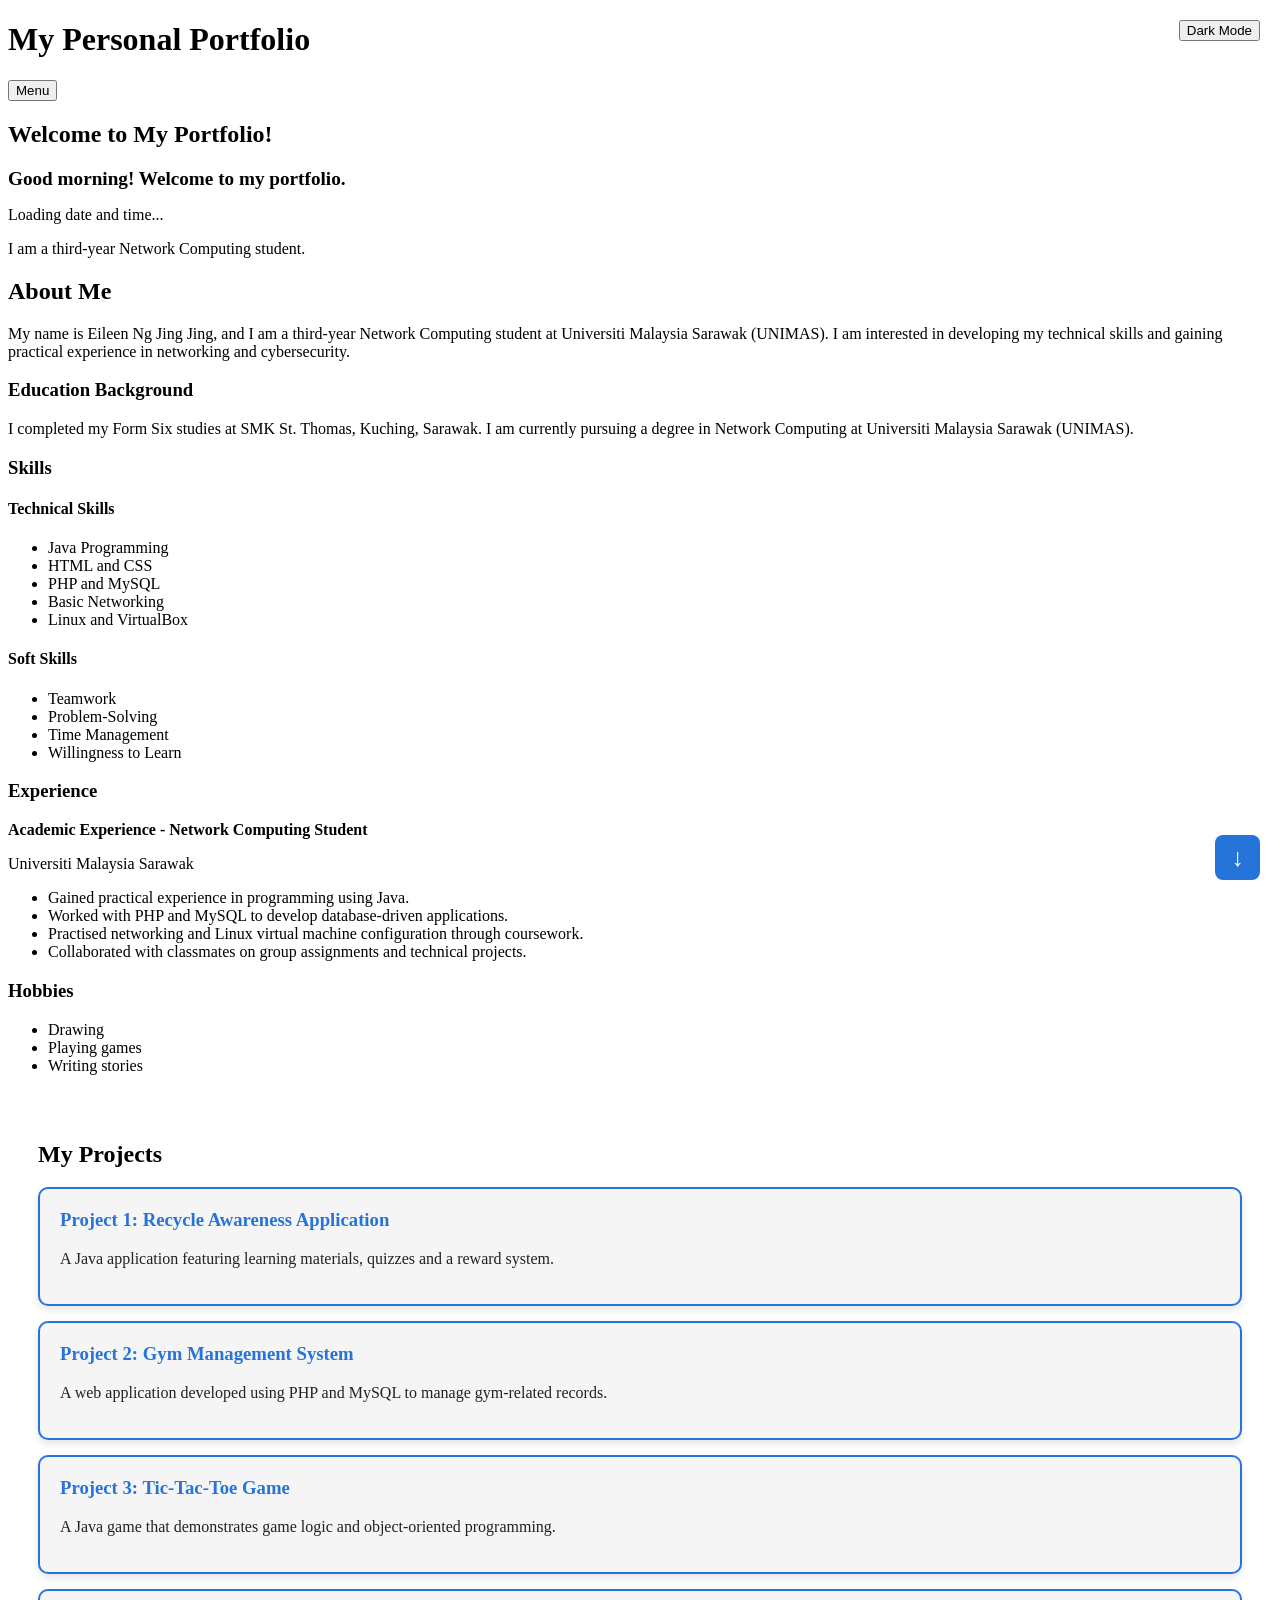
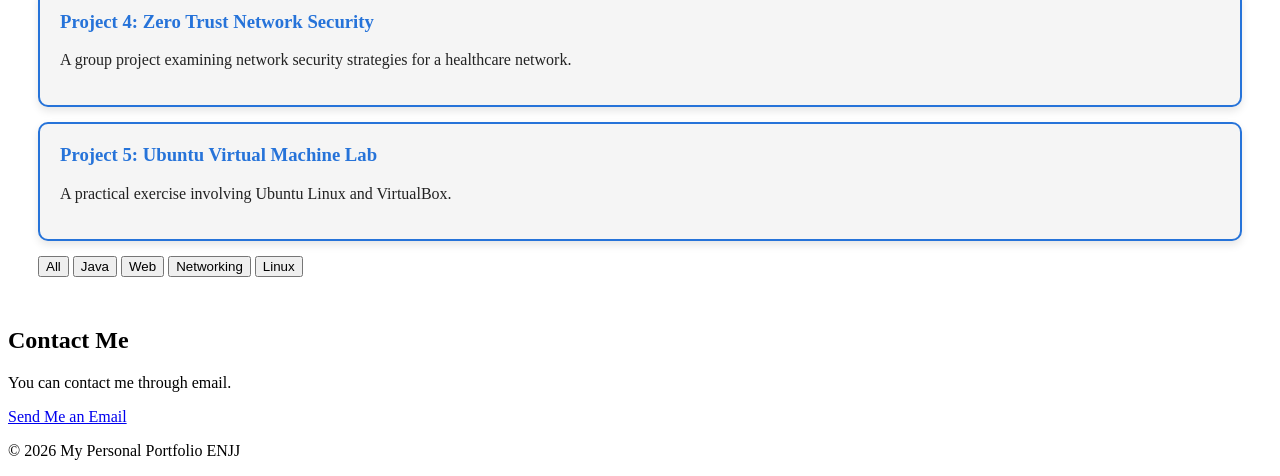
==== index.html @ 938d04ae "Update index.html" ====
<!DOCTYPE html>
<html lang="en">
    <head>
        <meta charset="UTF-8">
        <meta name="viewport" content="width=device-width, initial-scale=1.0">
        <title>My Personal Portfolio</title>

        <!--Link to CSS-->
        <link rel="stylesheet" href="style.css">
    </head>

    <body>
        
        <div id="scroll-progress"></div>

        <!--Navigation Bar-->
        <header>
            <h1>My Personal Portfolio</h1>

            <button id="theme-toggle" type="button">
                Dark Mode
            </button>

            <button id="menu-toggle" type="button" aria-expanded="false" aria-controls="main-nav">
                Menu
            </button>

            <nav id="main-nav">
                <a href="#home">Home</a>
                <a href="#about">About Me</a>
                <a href="#projects">Projects</a>
                <a href="#contact">Contact</a>
            </nav>
        </header>

        <main>
            <!--1.Home-->
            <section id="home">
                <h2>Welcome to My Portfolio!</h2>
                
                <p id="greeting">Welcome to my portfolio!</p>
                <p id="live-clock">Loading date and time...</p>
                
                <p>I am a third-year Network Computing student.</p>

            </section>

            <!--2.About Me-->
            <section id="about">
                <h2>About Me</h2>
                <p>My name is Eileen Ng Jing Jing, and I am a third-year Network Computing student at Universiti Malaysia Sarawak (UNIMAS). I am interested in developing my technical skills and gaining practical experience in networking and cybersecurity.</p>

                <h3>Education Background</h3>
                <p>I completed my Form Six studies at SMK St. Thomas, Kuching, Sarawak. I am currently pursuing a degree in Network Computing at Universiti Malaysia Sarawak (UNIMAS).</p>

                <h3>Skills</h3>
                <h4>Technical Skills</h4>
                <ul>
                    <li>Java Programming</li>
                    <li>HTML and CSS</li>
                    <li>PHP and MySQL</li>
                    <li>Basic Networking</li>
                    <li>Linux and VirtualBox</li>
                </ul>

                <h4>Soft Skills</h4>
                <ul>
                    <li>Teamwork</li>
                    <li>Problem-Solving</li>
                    <li>Time Management</li>
                    <li>Willingness to Learn</li>
                </ul>

                <h3>Experience</h3>
                <p><strong>Academic Experience - Network Computing Student</strong></p>
                <p>Universiti Malaysia Sarawak</p>
                <ul>
                    <li>Gained practical experience in programming using Java.</li>
                    <li>Worked with PHP and MySQL to develop database-driven applications.</li>
                    <li>Practised networking and Linux virtual machine configuration through coursework.</li>
                    <li>Collaborated with classmates on group assignments and technical projects.</li>
                </ul>

                <h3>Hobbies</h3>
                <ul>
                    <li>Drawing</li>
                    <li>Playing games</li>
                    <li>Writing stories</li>
                </ul>

            </section>

            <!--3.Projects-->
            <section id="projects">
                <h2>My Projects</h2>

                <article class="project-card" data-category="java">
                    <h3>Project 1: Recycle Awareness Application</h3>
                    <p>A Java application featuring learning materials, quizzes and a reward system.</p>
                </article>

                <article class="project-card" data-category="web">
                    <h3>Project 2: Gym Management System</h3>
                    <p>A web application developed using PHP and MySQL to manage gym-related records.</p>
                </article>

                <article class="project-card" data-category="java">
                    <h3>Project 3: Tic-Tac-Toe Game</h3>
                    <p>A Java game that demonstrates game logic and object-oriented programming.</p>
                </article>

                <article class="project-card" data-category="network">
                    <h3>Project 4: Zero Trust Network Security</h3>
                    <p>A group project examining network security strategies for a healthcare network.</p>
                </article>

                <article class="project-card" data-category="linux">
                    <h3>Project 5: Ubuntu Virtual Machine Lab</h3>
                    <p>A practical exercise involving Ubuntu Linux and VirtualBox.</p>
                </article>

                <div class="project-filters">
                    <button class="filter-btn" data-filter="all">All</button>
                    <button class="filter-btn" data-filter="java">Java</button>
                    <button class="filter-btn" data-filter="web">Web</button>
                    <button class="filter-btn" data-filter="network">Networking</button>
                    <button class="filter-btn" data-filter="linux">Linux</button>
                </div>
            </section>

            <!--Contact-->
            <section id="contact">
                <h2>Contact Me</h2>
                <p>You can contact me through email.</p>
                <a href="mailto:103918@siswa.unimas.my">
                    Send Me an Email 
                </a>
            </section>
        </main>

        <!--copyright-->
        <footer>
            <p>&copy; 2026 My Personal Portfolio ENJJ</p>
        </footer>
        
        <!--auto scroll-->
        <button id="back-to-top" type="button" aria-label="Scroll down">
                ↓
            </button>

        <!--Link to JavaScript-->
        <script src="script.js"></script>
    </body>

</html>
---- style.css ----
/* Dark mode appearance*/
.dark-mode {
    background-color: #222;
    color: #f5f5f5;
}

/* Dark Mode button position */
#theme-toggle {
    position: fixed;
    top: 20px;
    right: 20px;
    cursor: pointer;
}

/* Up and Down Arrow Button */
#back-to-top {
    position: fixed;
    right: 20px;
    bottom: 20px;
    width: 45px;
    height: 45px;
    border: none;
    border-radius: 8px;
    background-color: #2673d9;
    color: white;
    font-size: 25px;
    cursor: pointer;
    z-index: 1001;
}

/* Hide navigation links by default */
#main-nav {
    display: none;
    flex-direction: column;
    gap: 10px;
}

/* Show navigation links when Menu is pressed */
#main-nav.show-menu {
    display: flex;
}

/* Menu button */
#menu-toggle {
    cursor: pointer;
}

/* Scroll progress bar */
#scroll-progress {
    position: fixed;
    top: 0;
    left: 0;
    height: 4px;
    width: 0;
    background-color: #2673d9;
    z-index: 1000;
}

/* Projects Section */
#projects {
    padding: 30px;
}

/* Project boxes */
.project-card {
    border: 2px solid #2673d9;
    border-radius: 10px;
    padding: 20px;
    margin: 15px 0;
    background-color: #f5f5f5;
    color: #222;
    box-shadow: 0 4px 8px rgba(0, 0, 0, 0.1);
    transition: transform 0.3s, box-shadow 0.3s;
}

/* Hover effect */
.project-card:hover {
    transform: translateY(-5px);
    box-shadow: 0 8px 16px rgba(0, 0, 0, 0.2);
}

/* Project titles */
.project-card h3 {
    margin-top: 0;
    color: #2673d9;
}

/* Time-based greeting */
#greeting {
    font-size: 1.2rem;
    font-weight: bold;
    margin: 15px 0;
}
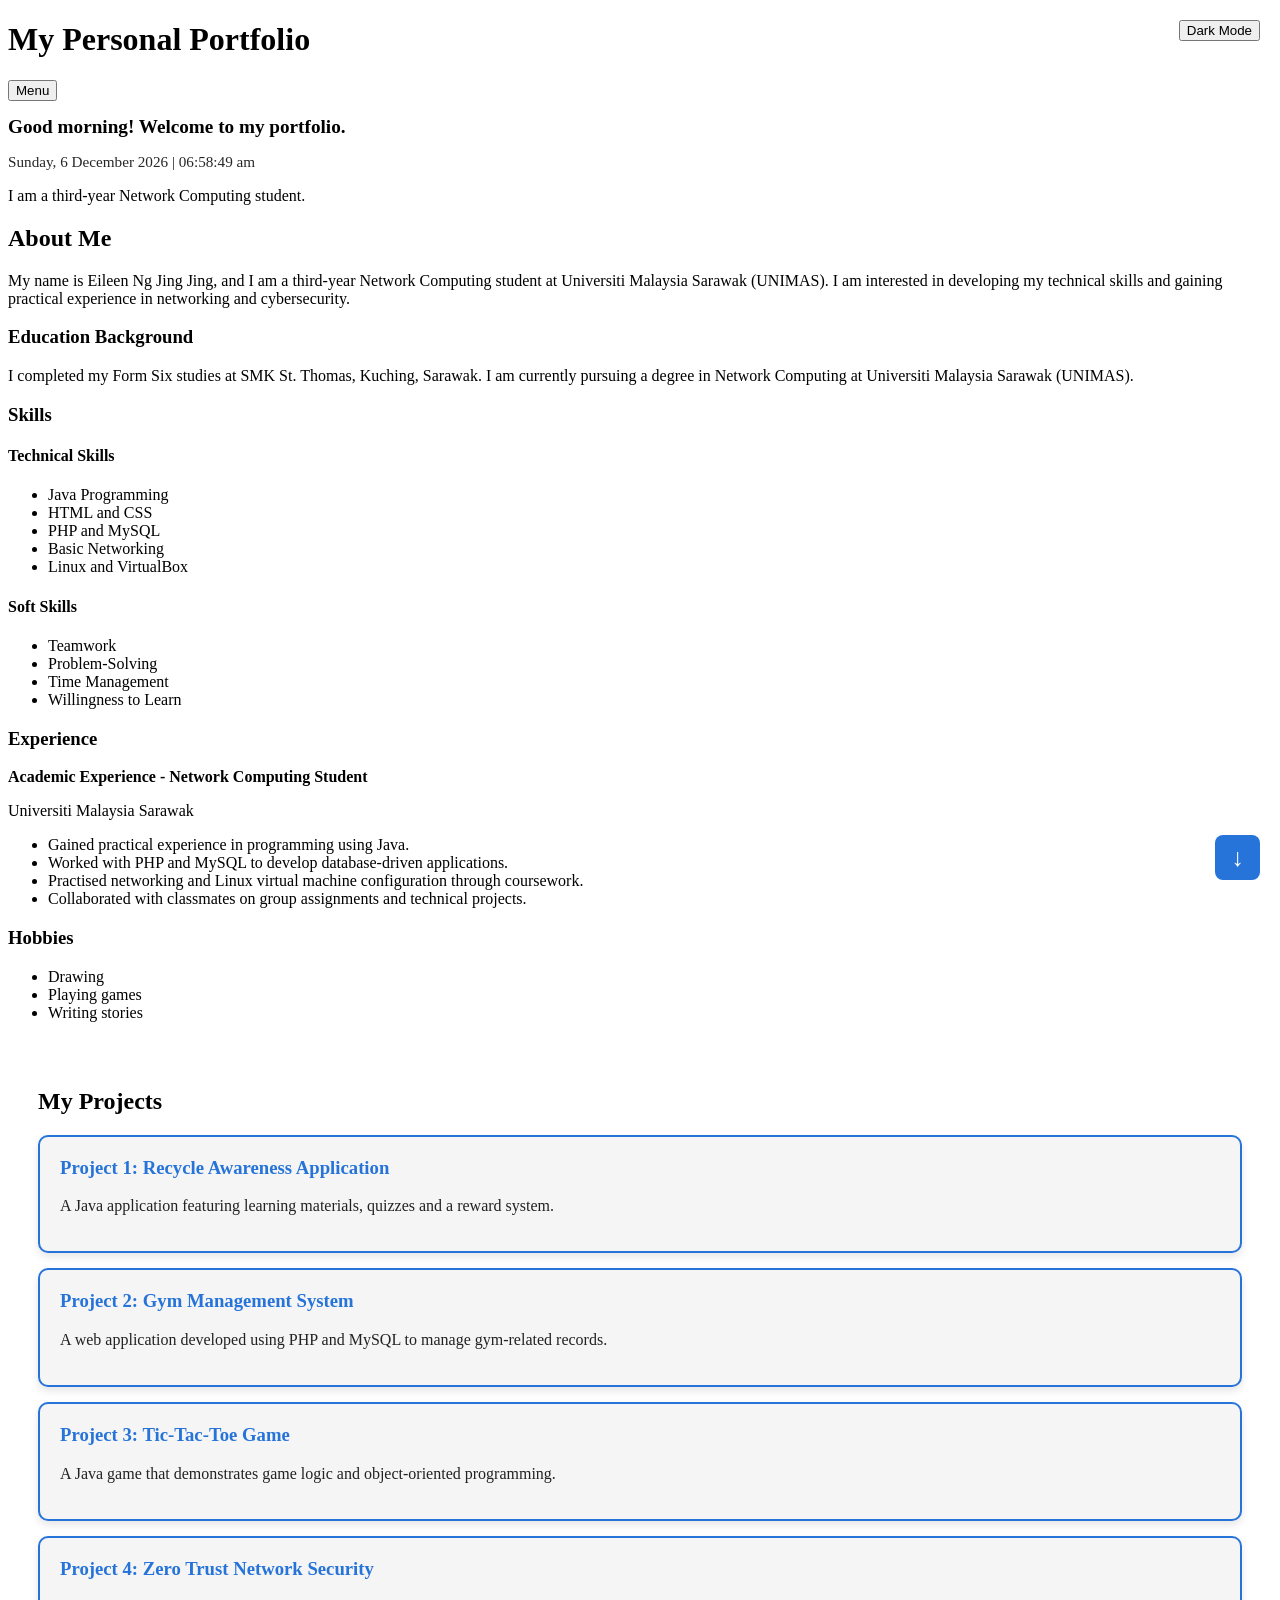
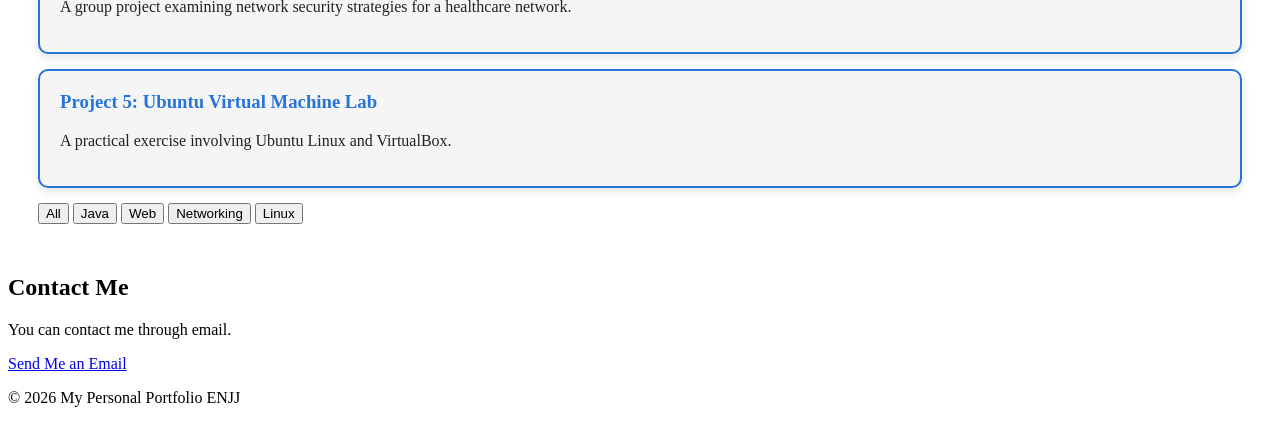
==== commit e383231b: "Update index.html" ====
--- a/index.html
+++ b/index.html
@@ -36,9 +36,7 @@
         <main>
             <!--1.Home-->
             <section id="home">
-                <h2>Welcome to My Portfolio!</h2>
-                
-                <p id="greeting">Welcome to my portfolio!</p>
+                <h2 id="greeting">Welcome to my portfolio!</h2>
                 <p id="live-clock">Loading date and time...</p>
                 
                 <p>I am a third-year Network Computing student.</p>
--- a/style.css
+++ b/style.css
@@ -92,3 +92,10 @@
     margin: 15px 0;
 }
 
+/* Live Date and Clock */
+#live-clock {
+    font-size: 0.95rem;
+    margin-top: 10px;
+    opacity: 0.85;
+}
+
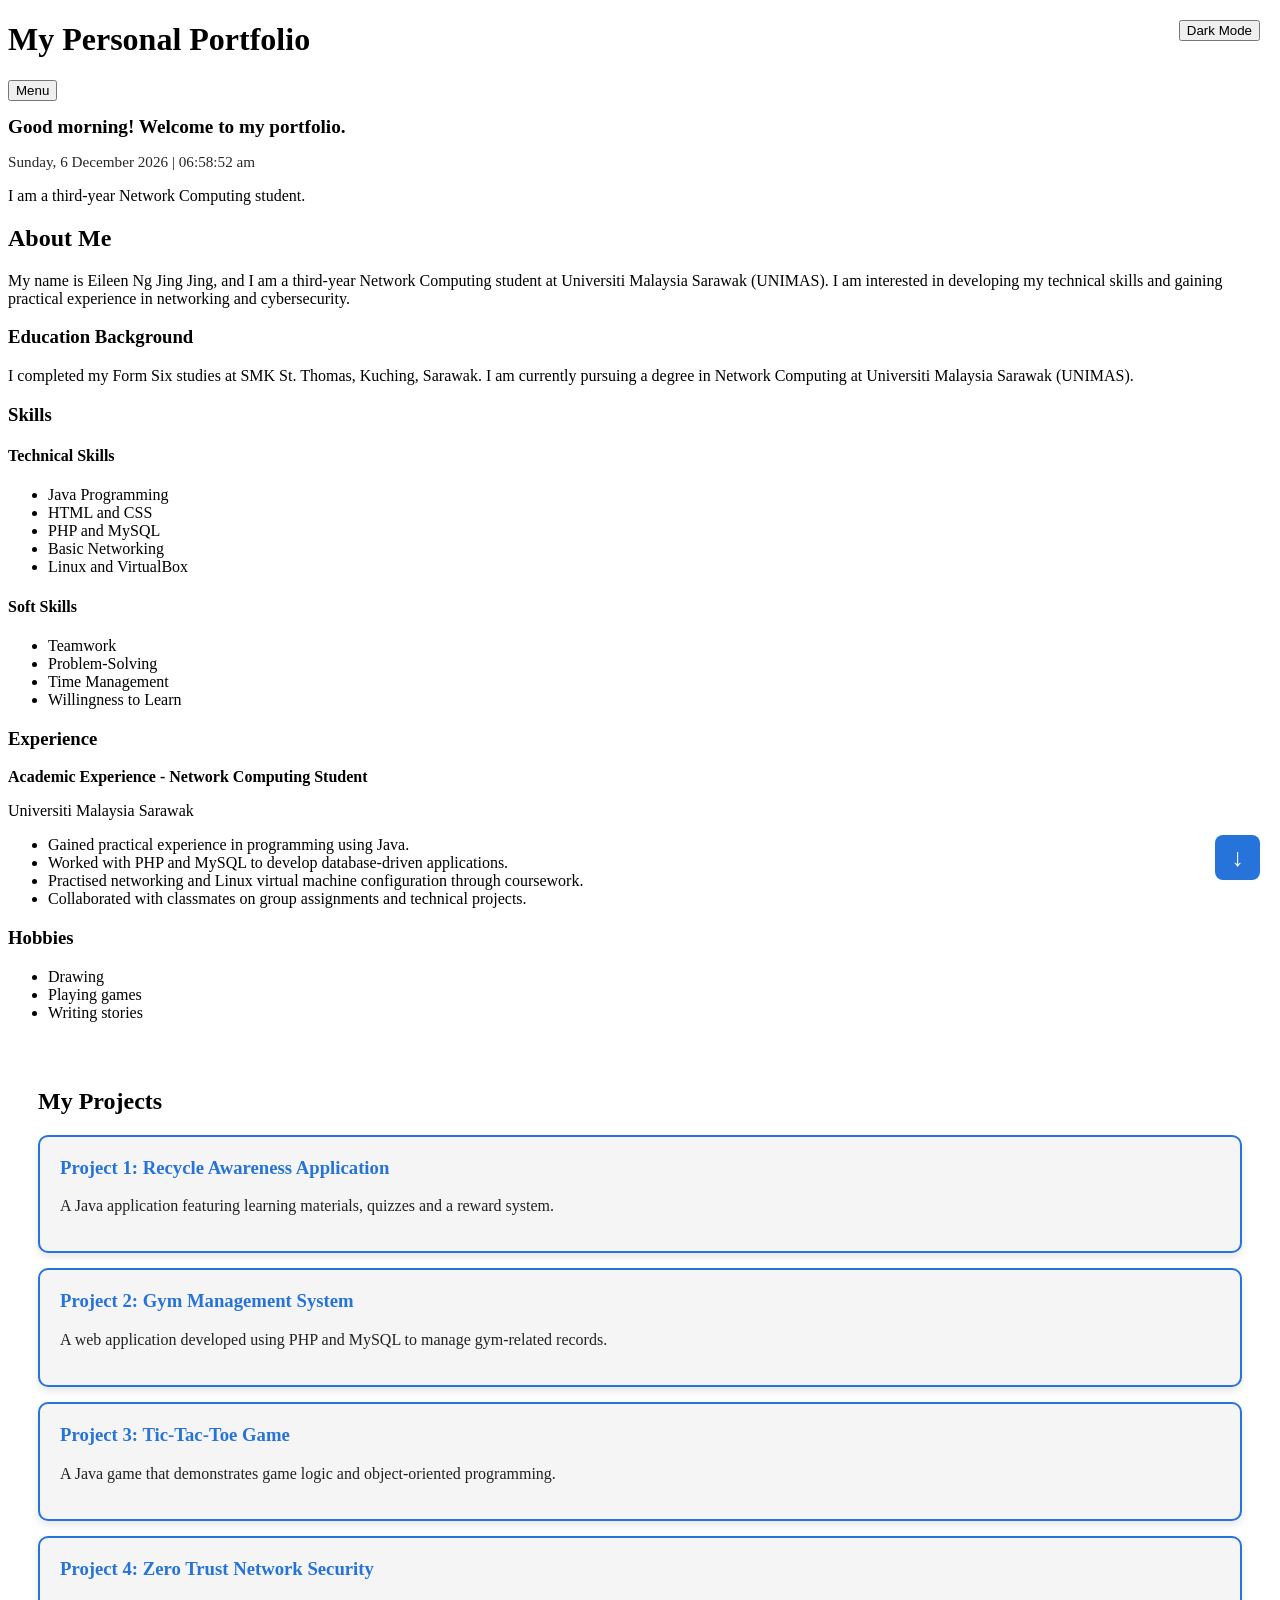
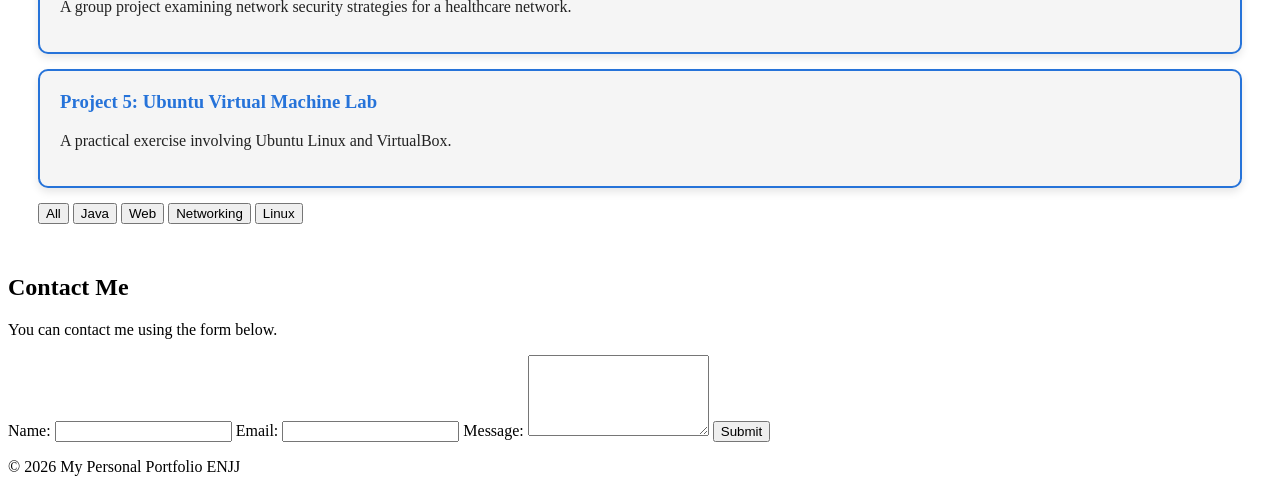
==== commit b3d0fc0f: "Update index.html" ====
--- a/index.html
+++ b/index.html
@@ -126,13 +126,30 @@
                 </div>
             </section>
 
-            <!--Contact-->
-            <section id="contact">
-                <h2>Contact Me</h2>
-                <p>You can contact me through email.</p>
-                <a href="mailto:103918@siswa.unimas.my">
-                    Send Me an Email 
-                </a>
+    <!-- Contact -->
+    <section id="contact">
+    <h2>Contact Me</h2>
+    <p>You can contact me using the form below.</p>
+
+    <form id="contact-form" novalidate>
+        <label for="visitor-name">Name:</label>
+        <input type="text" id="visitor-name"
+               name="name" required>
+
+        <label for="visitor-email">Email:</label>
+        <input type="email" id="visitor-email"
+               name="email" required>
+
+        <label for="visitor-message">Message:</label>
+        <textarea id="visitor-message"
+                  name="message" rows="5" required></textarea>
+
+        <button type="submit">Submit</button>
+
+        <p id="form-feedback" role="status"
+           aria-live="polite"></p>
+    </form>
+</section>
             </section>
         </main>
 
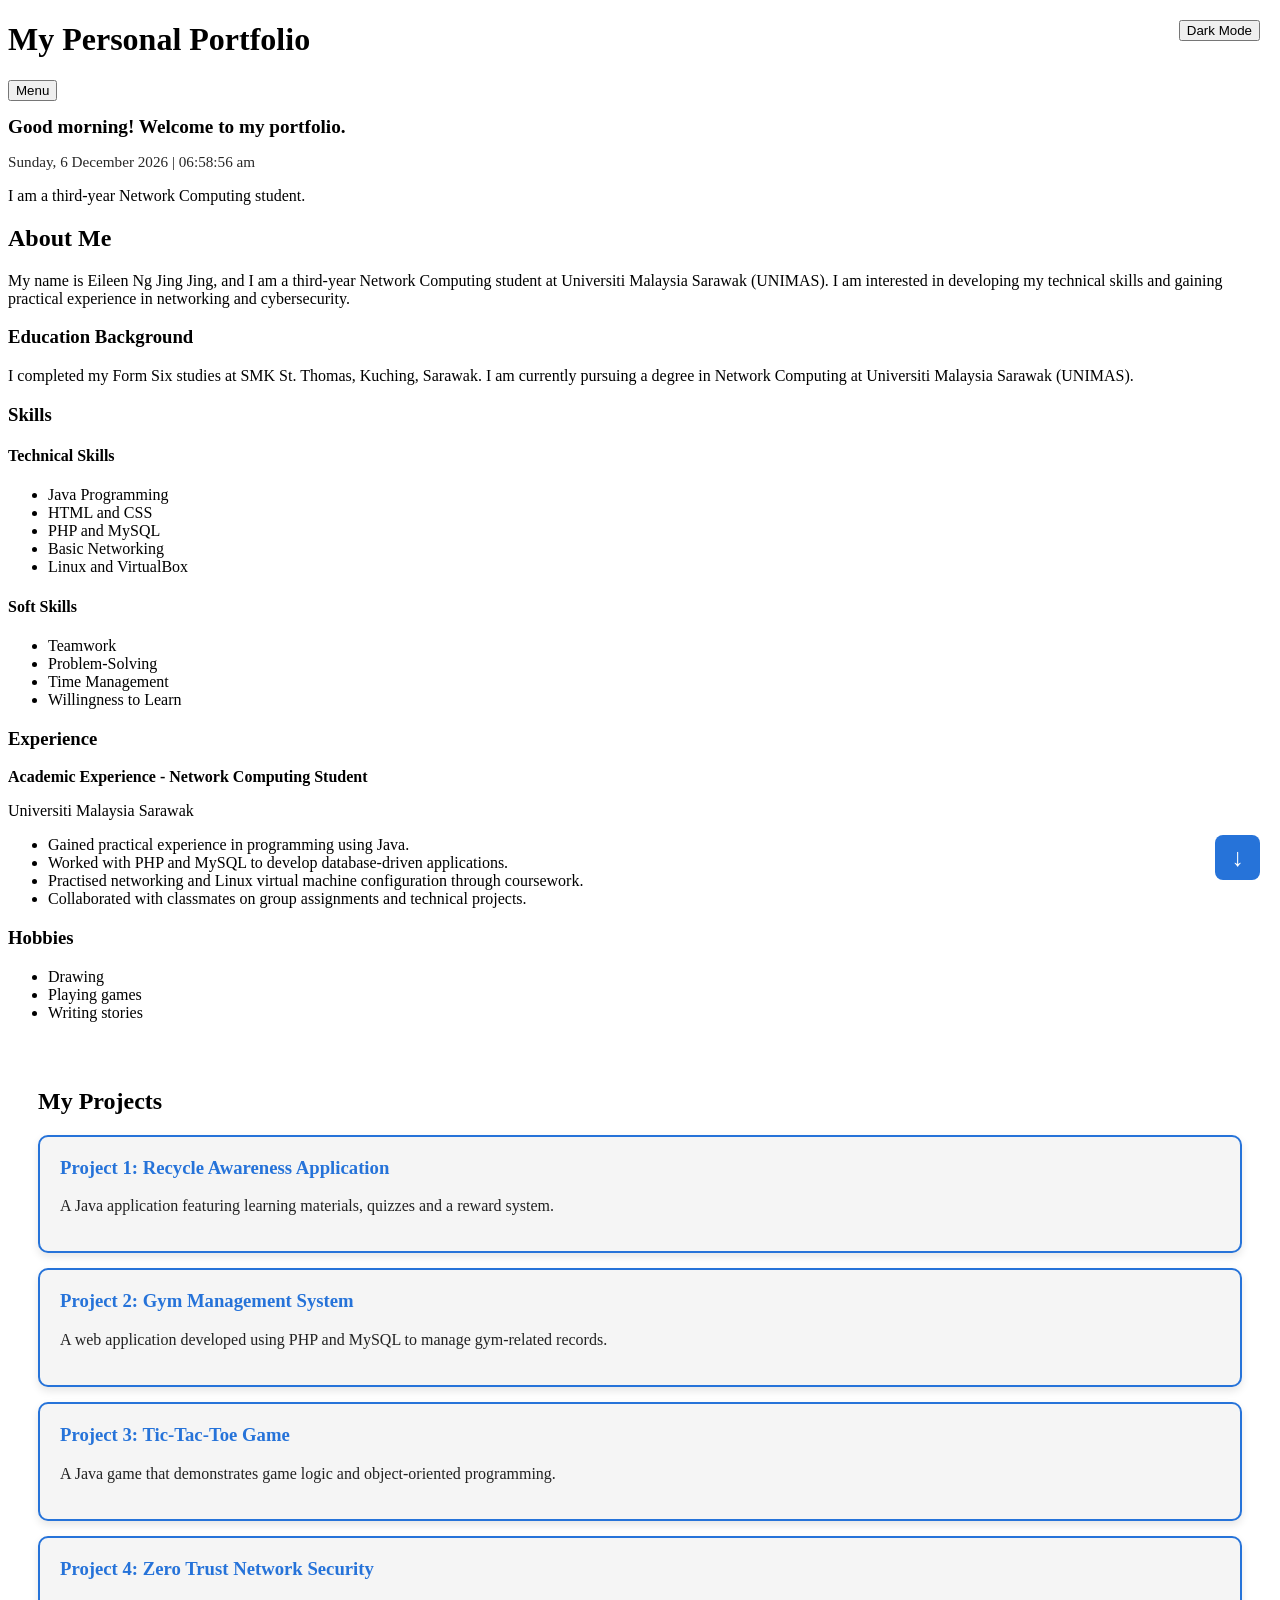
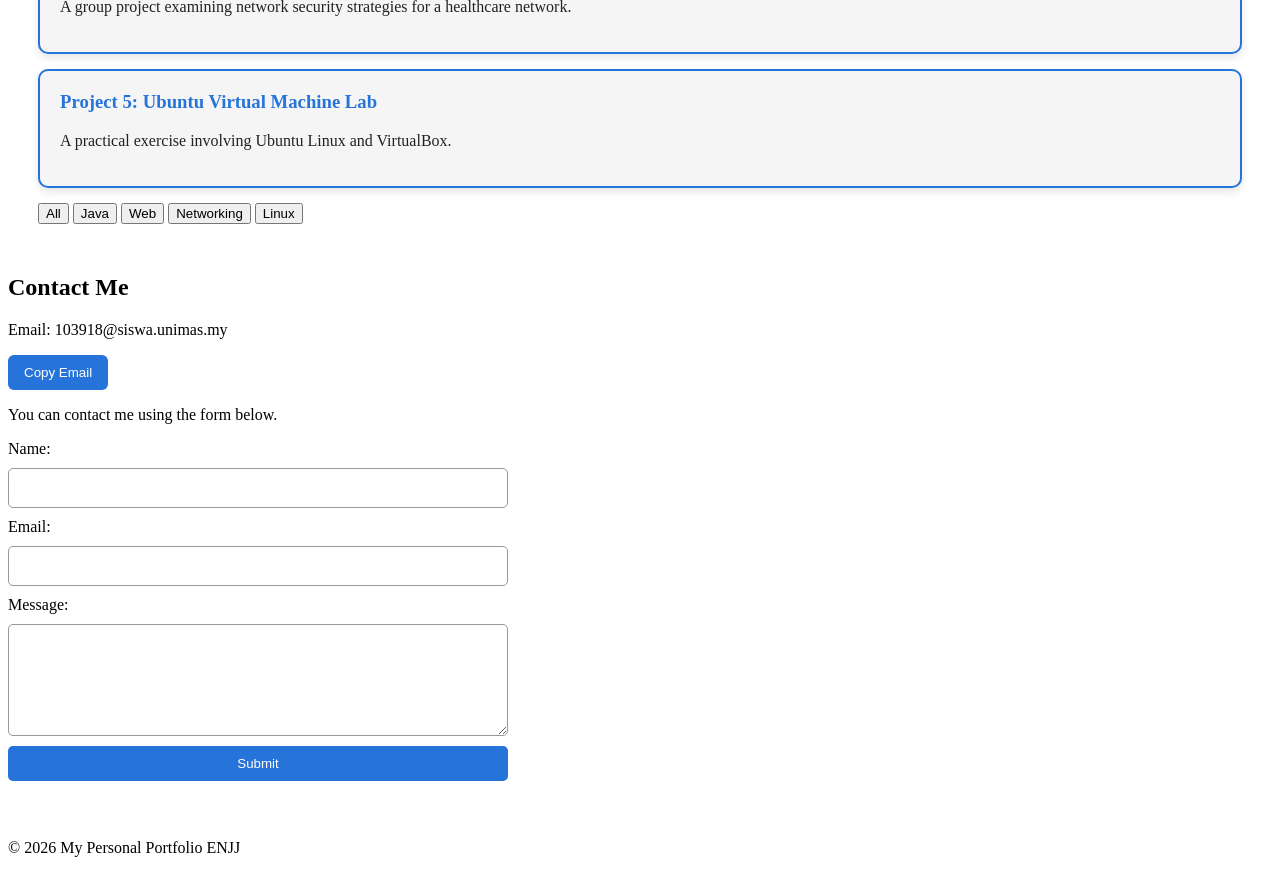
==== commit b7783aca: "Update index.html" ====
--- a/index.html
+++ b/index.html
@@ -129,6 +129,13 @@
     <!-- Contact -->
     <section id="contact">
     <h2>Contact Me</h2>
+    <p>Email: <span id="email-address">103918@siswa.unimas.my</span></p>
+
+    <button id="copy-email" type="button">
+        Copy Email
+    </button>
+
+    <p id="copy-feedback" role="status" aria-live="polite"></p>
     <p>You can contact me using the form below.</p>
 
     <form id="contact-form" novalidate>
--- a/style.css
+++ b/style.css
@@ -99,3 +99,55 @@
     opacity: 0.85;
 }
 
+/* Contact Form */
+#contact-form {
+    display: flex;
+    flex-direction: column;
+    gap: 10px;
+    max-width: 500px;
+}
+
+#contact-form input,
+#contact-form textarea {
+    padding: 10px;
+    border: 1px solid #999;
+    border-radius: 5px;
+    font: inherit;
+}
+
+#contact-form button {
+    padding: 10px;
+    border: none;
+    border-radius: 5px;
+    background-color: #2673d9;
+    color: white;
+    cursor: pointer;
+}
+
+#contact-form button:hover {
+    opacity: 0.85;
+}
+
+#form-feedback {
+    font-weight: bold;
+}
+
+/* Copy Email Button */
+#copy-email {
+    padding: 10px 16px;
+    border: none;
+    border-radius: 6px;
+    background-color: #2673d9;
+    color: white;
+    cursor: pointer;
+}
+
+#copy-email:hover {
+    opacity: 0.85;
+}
+
+#copy-feedback {
+    font-size: 0.9rem;
+    margin-top: 8px;
+}
+
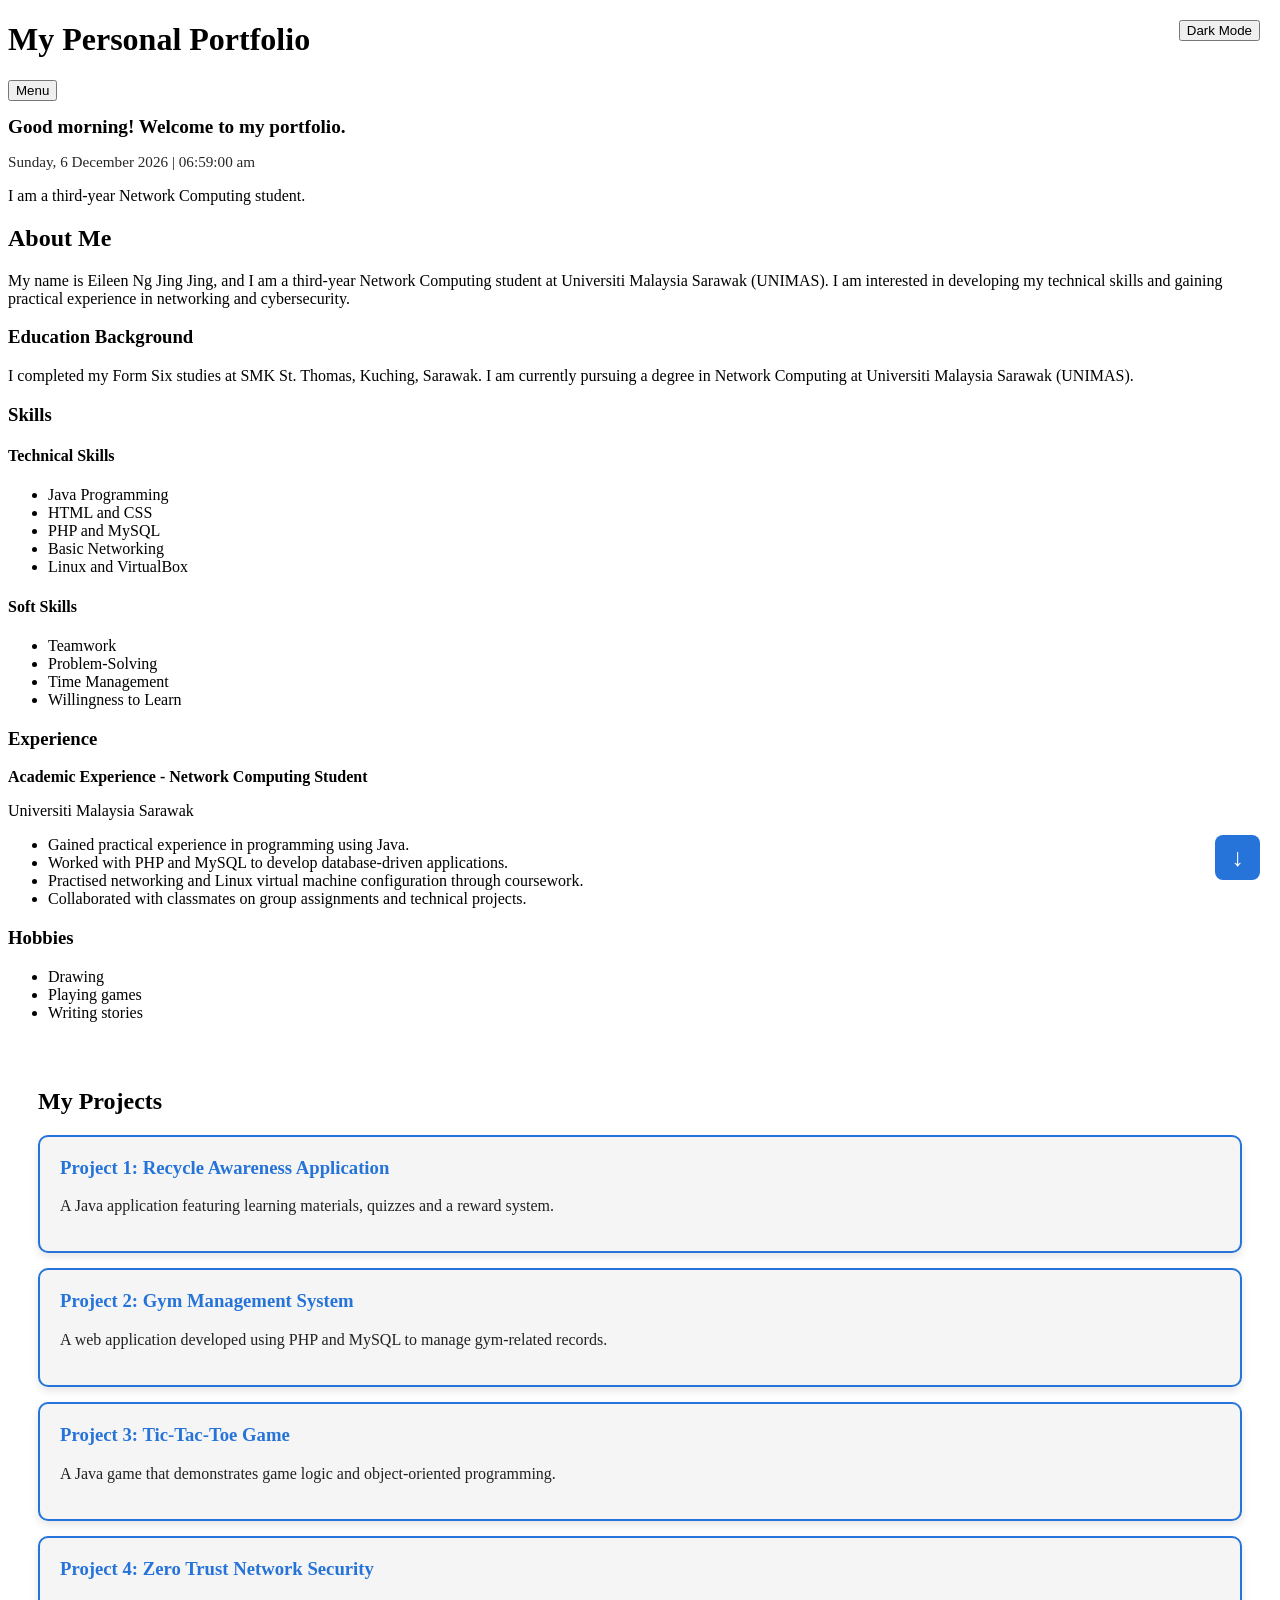
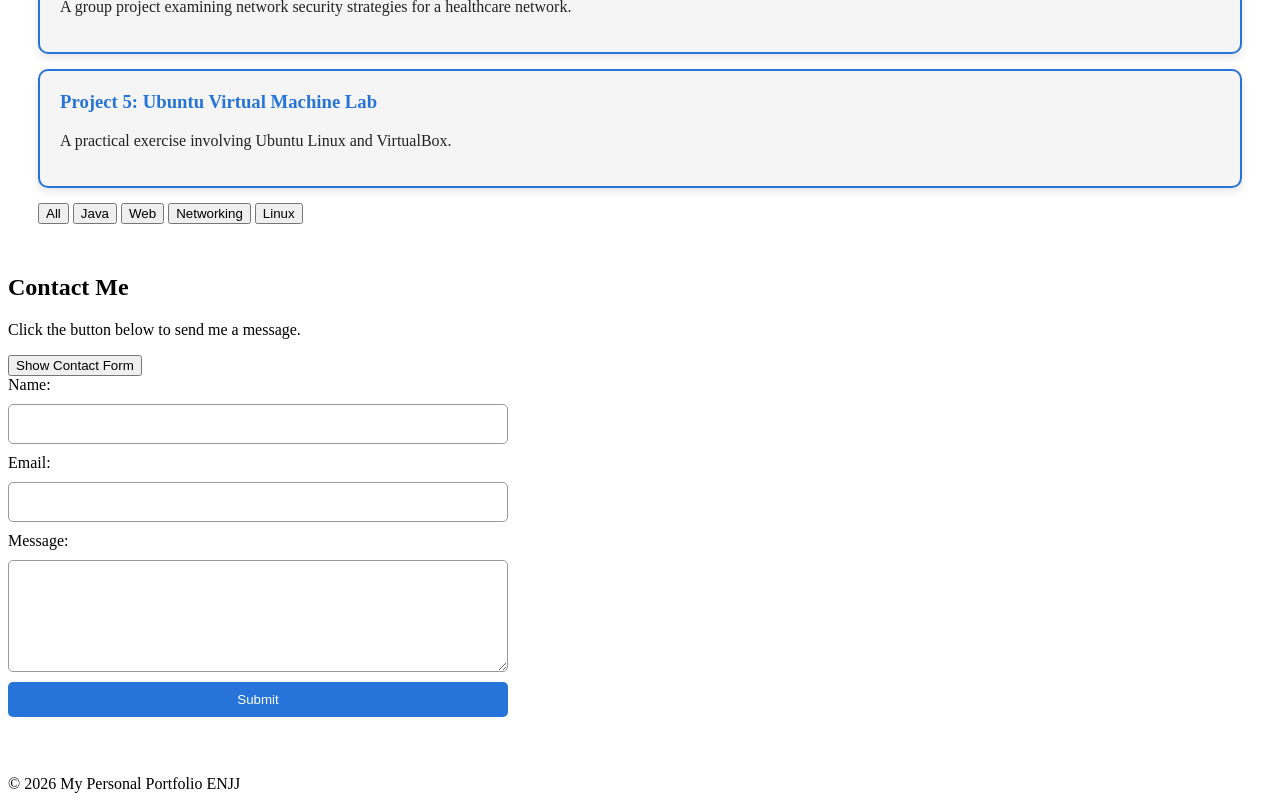
==== commit d4c0238a: "Update index.html" ====
--- a/index.html
+++ b/index.html
@@ -129,16 +129,15 @@
     <!-- Contact -->
     <section id="contact">
     <h2>Contact Me</h2>
-    <p>Email: <span id="email-address">103918@siswa.unimas.my</span></p>
+    <p>Click the button below to send me a message.</p>
 
-    <button id="copy-email" type="button">
-        Copy Email
+    <button id="toggle-form" type="button"
+            aria-expanded="false"
+            aria-controls="contact-form">
+        Show Contact Form
     </button>
 
-    <p id="copy-feedback" role="status" aria-live="polite"></p>
-    <p>You can contact me using the form below.</p>
-
-    <form id="contact-form" novalidate>
+    <form id="contact-form" novalidate hidden>
         <label for="visitor-name">Name:</label>
         <input type="text" id="visitor-name"
                name="name" required>
@@ -152,7 +151,6 @@
                   name="message" rows="5" required></textarea>
 
         <button type="submit">Submit</button>
-
         <p id="form-feedback" role="status"
            aria-live="polite"></p>
     </form>
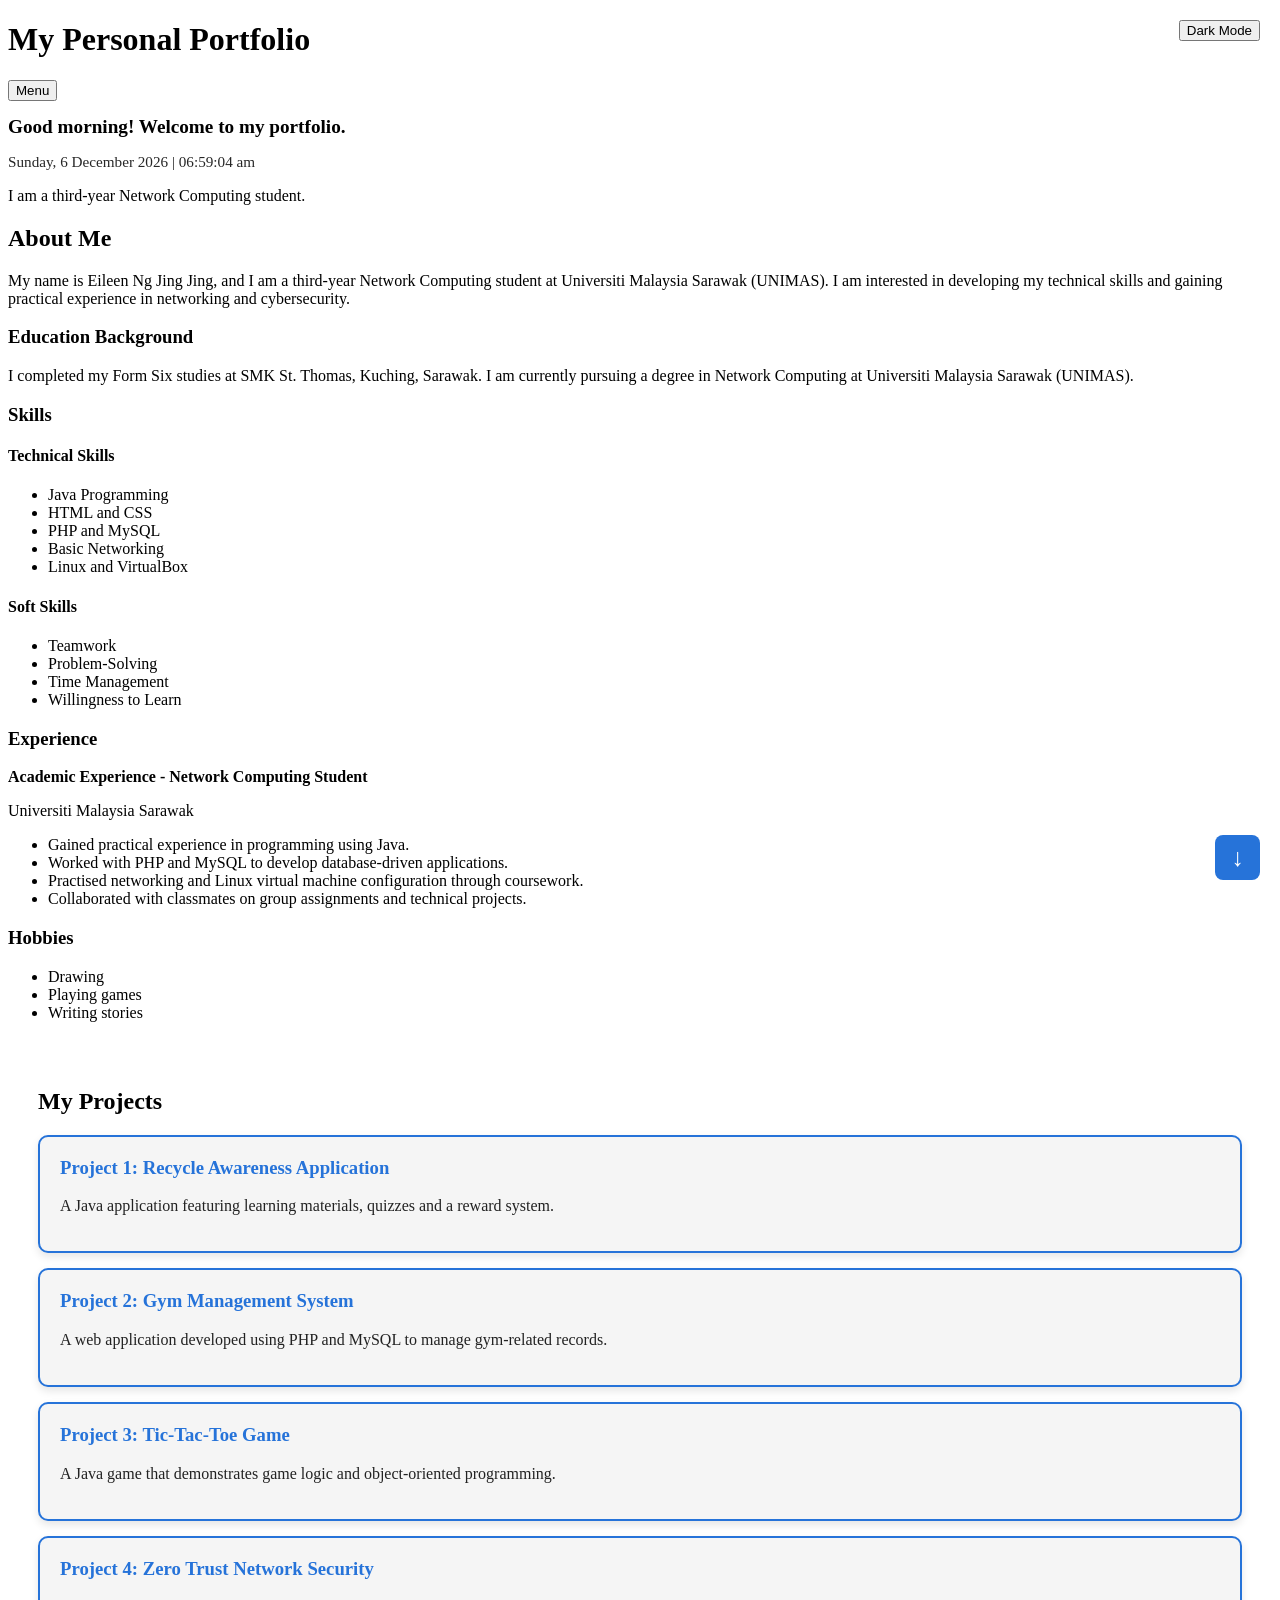
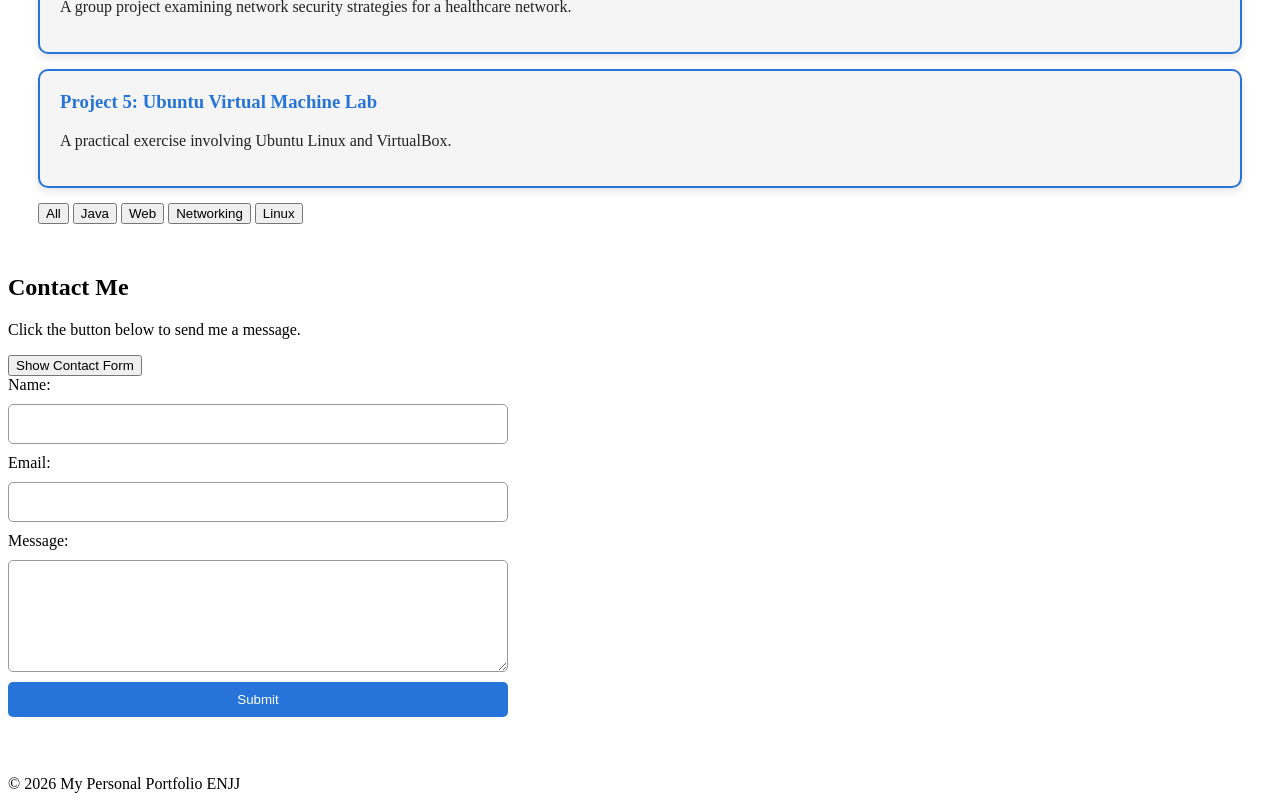
==== commit 971d2fd9: "Update index.html" ====
--- a/index.html
+++ b/index.html
@@ -132,13 +132,14 @@
     <p>Click the button below to send me a message.</p>
 
     <button id="toggle-form" type="button"
-            aria-expanded="false"
-            aria-controls="contact-form">
-        Show Contact Form
-    </button>
+        aria-expanded="false"
+        aria-controls="contact-form">
+    Show Contact Form
+</button>
 
-    <form id="contact-form" novalidate hidden>
-        <label for="visitor-name">Name:</label>
+<form id="contact-form" novalidate hidden>
+    <!-- Keep your existing form fields here -->
+     <label for="visitor-name">Name:</label>
         <input type="text" id="visitor-name"
                name="name" required>
 
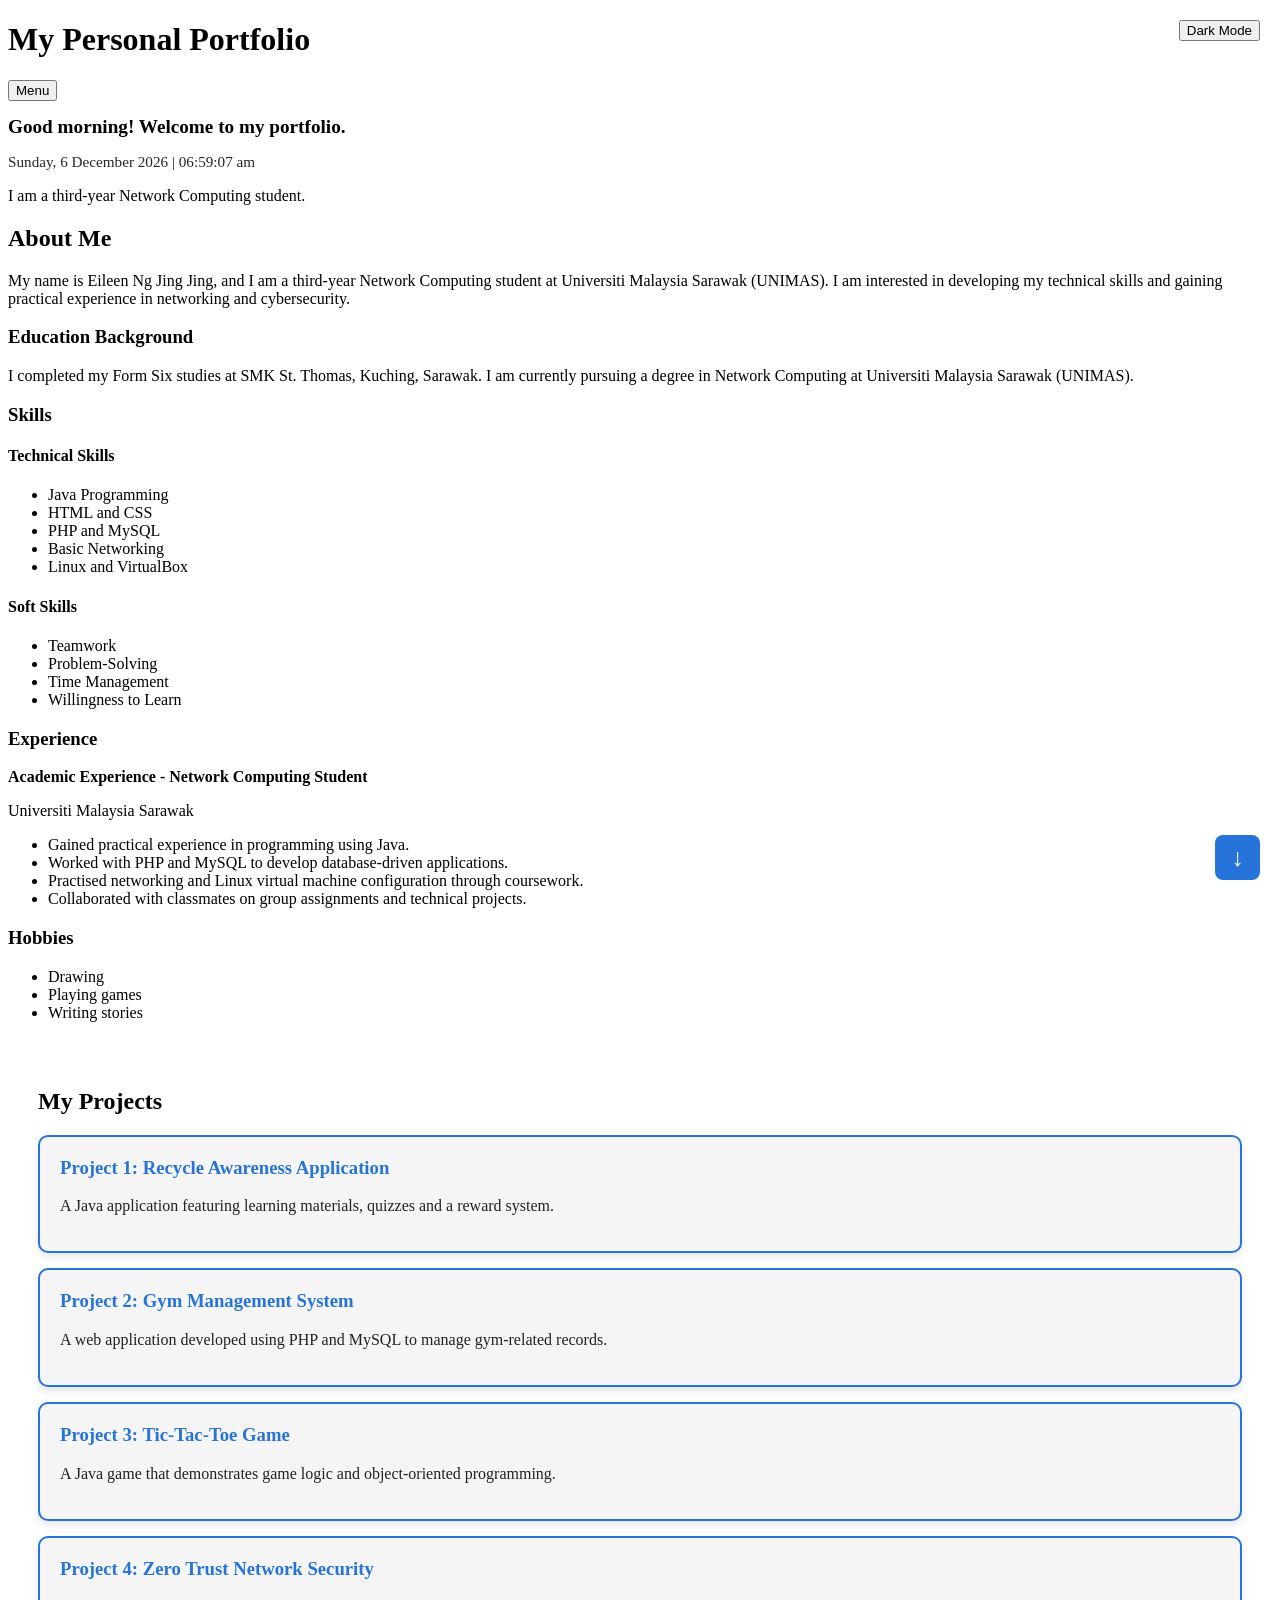
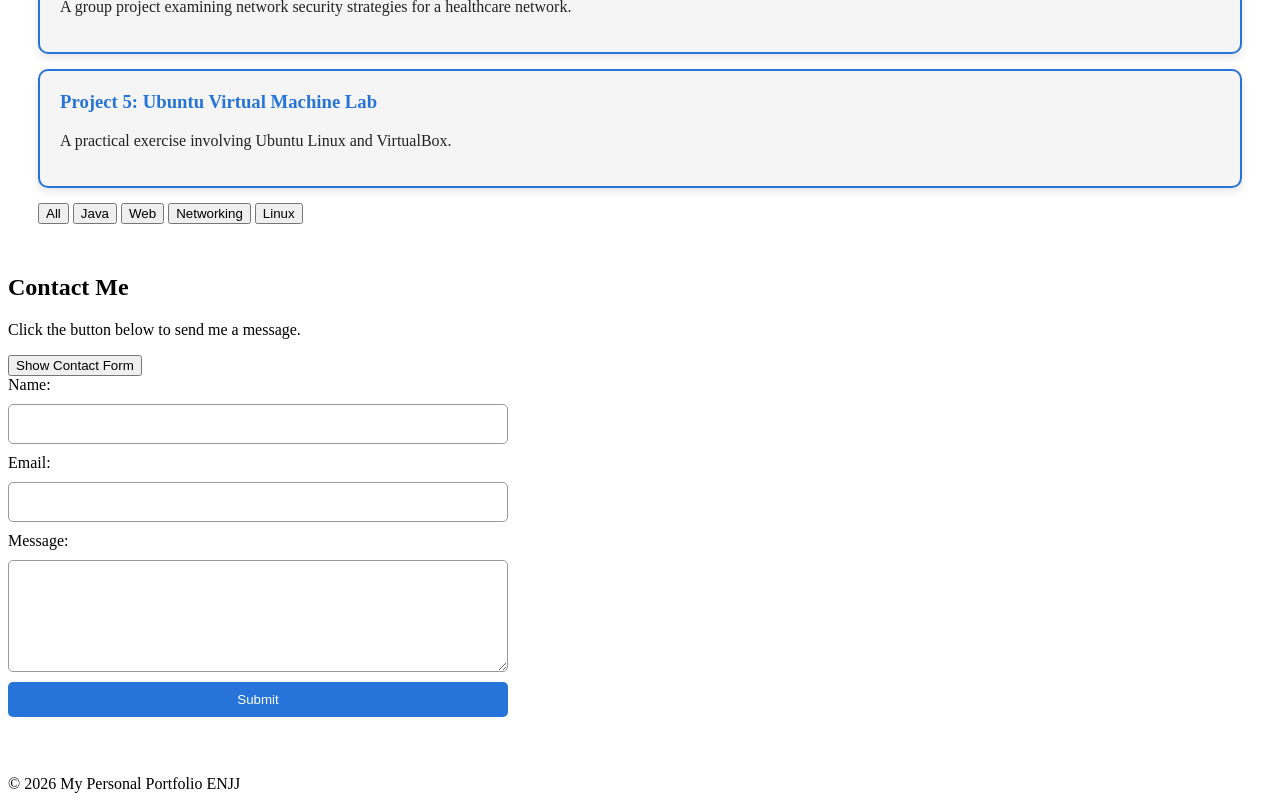
==== commit 532c895c: "Update index.html" ====
--- a/index.html
+++ b/index.html
@@ -155,7 +155,6 @@
         <p id="form-feedback" role="status"
            aria-live="polite"></p>
     </form>
-</section>
             </section>
         </main>
 
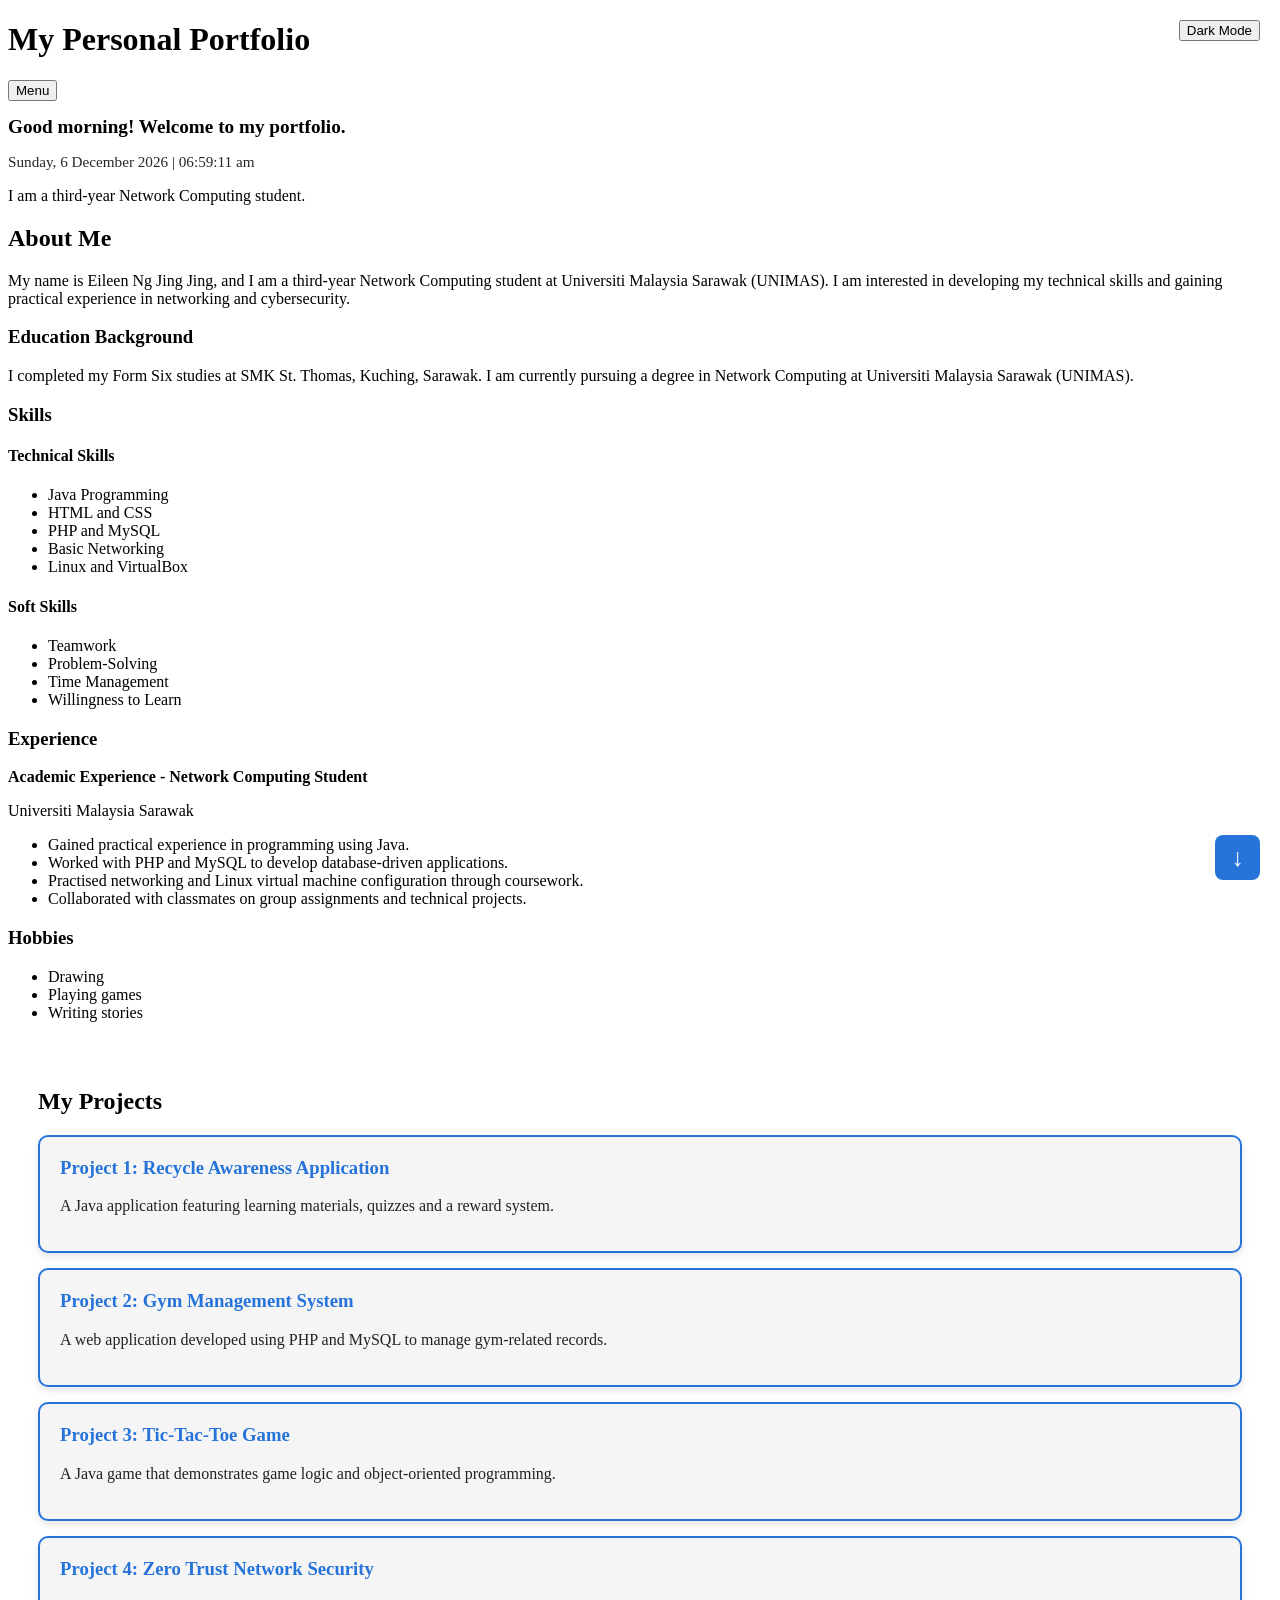
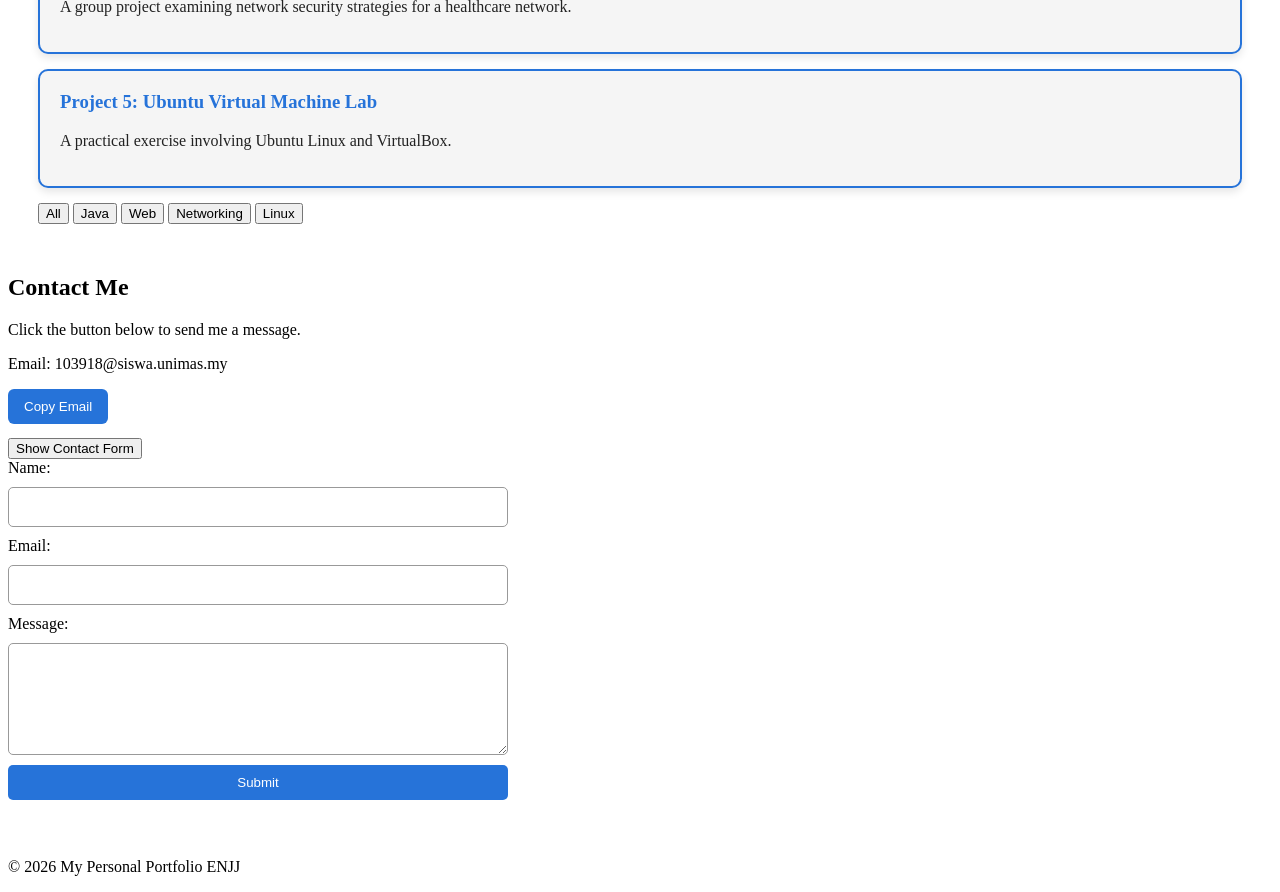
==== commit c4649add: "Update index.html" ====
--- a/index.html
+++ b/index.html
@@ -17,7 +17,7 @@
         <header>
             <h1>My Personal Portfolio</h1>
 
-            <button id="theme-toggle" type="button">
+            <button id="theme-toggle" type="button" aria-label="Switch colour theme">
                 Dark Mode
             </button>
 
@@ -130,6 +130,14 @@
     <section id="contact">
     <h2>Contact Me</h2>
     <p>Click the button below to send me a message.</p>
+        <p>
+    Email:
+    <span id="email-address">103918@siswa.unimas.my</span>
+    </p>
+
+    <button id="copy-email" type="button">Copy Email</button>
+
+    <p id="copy-feedback" role="status" aria-live="polite"></p>
 
     <button id="toggle-form" type="button"
         aria-expanded="false"
